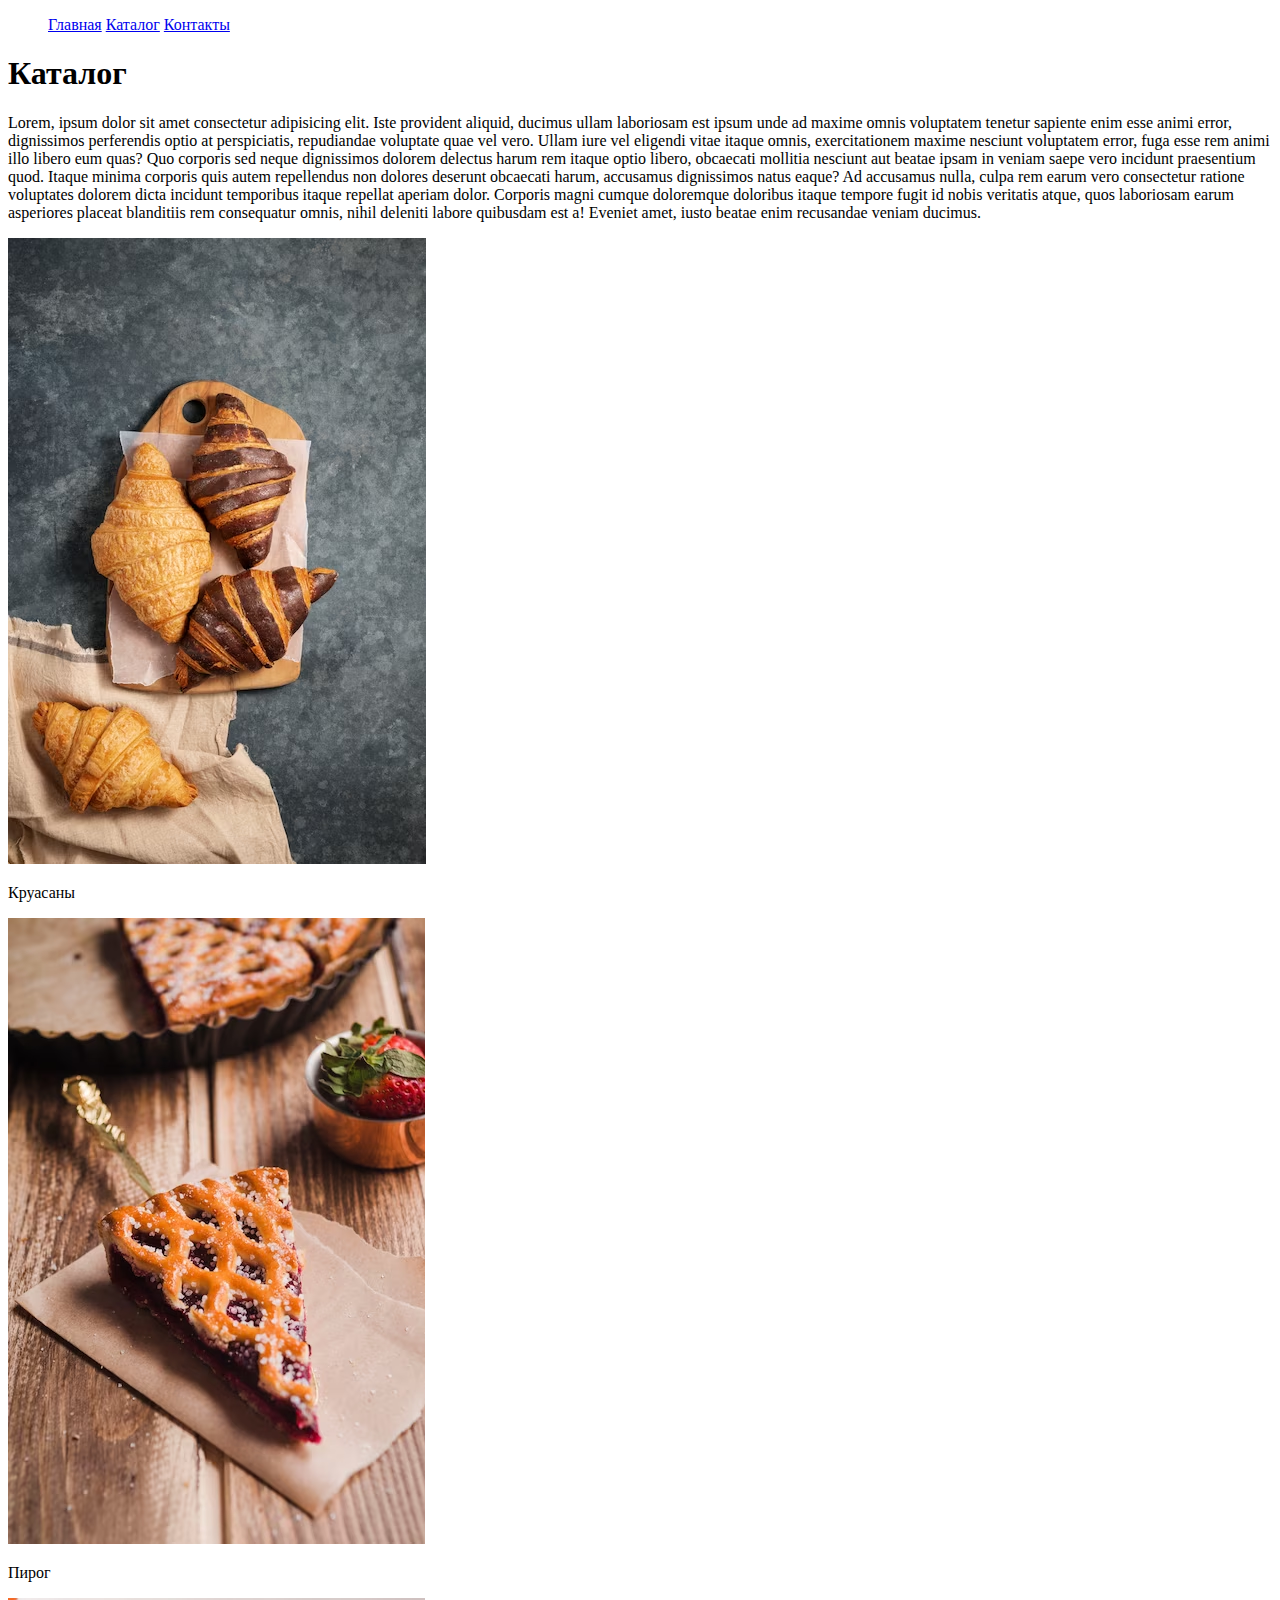
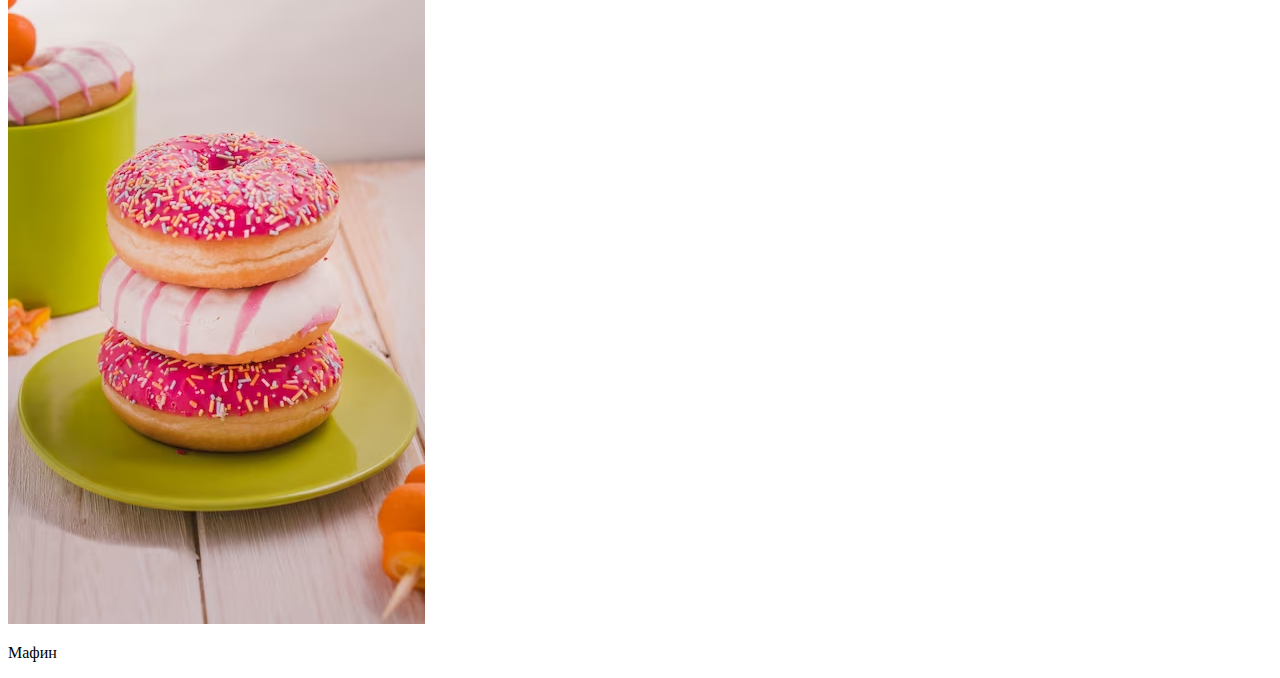
==== catalog.html @ eda4bacb "Add all" ====
<!DOCTYPE html>
<html lang="en">

<head>
    <meta charset="UTF-8">
    <meta name="viewport" content="width=device-width, initial-scale=1.0">
    <title>Catalog</title>
    <link rel="stylesheet" href="./styles/style.css">
</head>

<body>
    <ul id="navbar">
        <li><a href="index.html">Главная</a></li>
        <li><a href="catalog.html">Каталог</a></li>
        <li><a href="#">Контакты</a></li>
    </ul>
    <h1>Каталог</h1>
    <p>Lorem, ipsum dolor sit amet consectetur adipisicing elit. Iste provident aliquid, ducimus ullam laboriosam est
        ipsum unde ad maxime omnis voluptatem tenetur sapiente enim esse animi error, dignissimos perferendis optio at
        perspiciatis, repudiandae voluptate quae vel vero. Ullam iure vel eligendi vitae itaque omnis, exercitationem
        maxime nesciunt voluptatem error, fuga esse rem animi illo libero eum quas? Quo corporis sed neque dignissimos
        dolorem delectus harum rem itaque optio libero, obcaecati mollitia nesciunt aut beatae ipsam in veniam saepe
        vero incidunt praesentium quod. Itaque minima corporis quis autem repellendus non dolores deserunt obcaecati
        harum, accusamus dignissimos natus eaque? Ad accusamus nulla, culpa rem earum vero consectetur ratione
        voluptates dolorem dicta incidunt temporibus itaque repellat aperiam dolor. Corporis magni cumque doloremque
        doloribus itaque tempore fugit id nobis veritatis atque, quos laboriosam earum asperiores placeat blanditiis rem
        consequatur omnis, nihil deleniti labore quibusdam est a! Eveniet amet, iusto beatae enim recusandae veniam
        ducimus.</p>
    <img src="./img/top-view-vegan-baked-products-arrangement_23-2150165991.avif" alt="Круасаны">
    <p>Круасаны</p>
    <img src="./img/slice-tasty-tart-with-jam_23-2147802436.avif" alt="Пирог">
    <p>Пирог</p>
    <img src="./img/tasty-donuts-with-colorful-sprinkles_23-2147802399.avif" alt="Мафин">
    <p>Мафин</p>

</body>

</html>
---- styles/style.css ----
<style>#navbar {
  margin: 0;
  padding: 0;
  list-style-type: none;
}

#navbar li {
  display: inline;
}

</style>
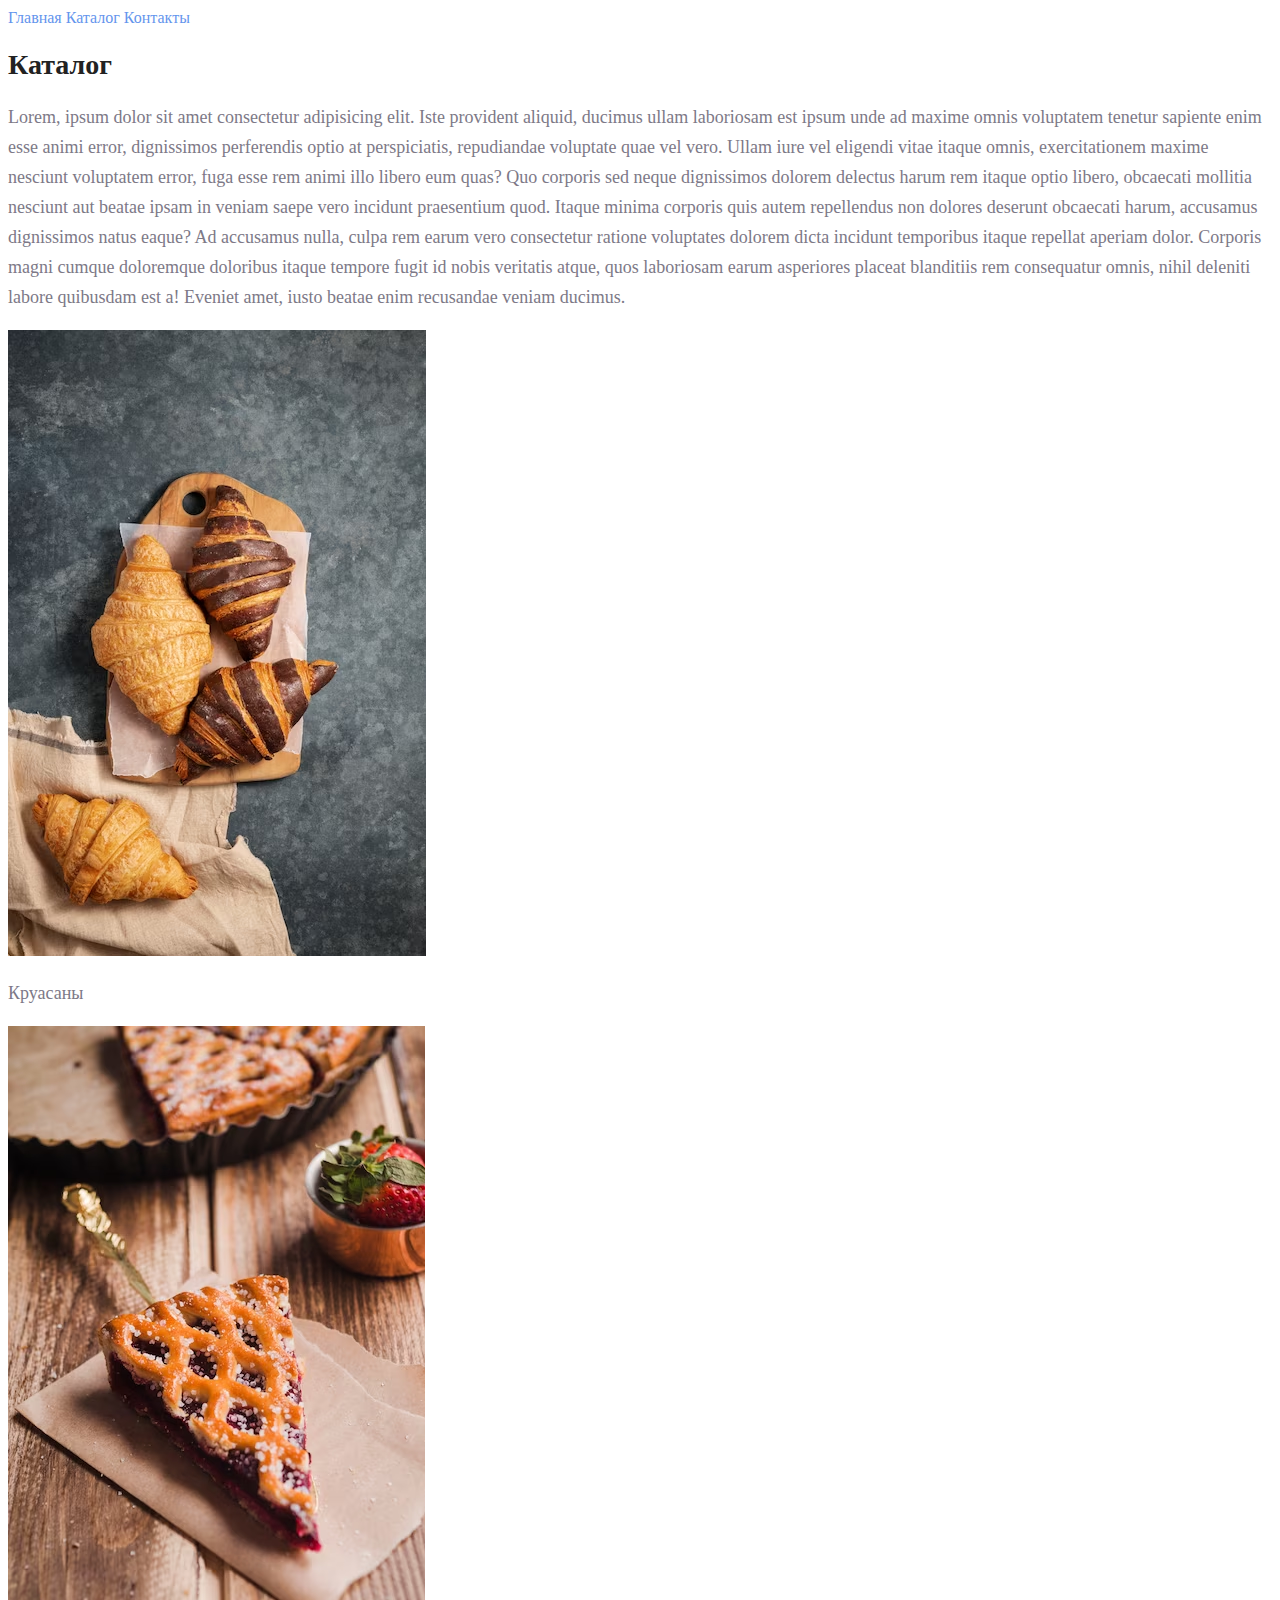
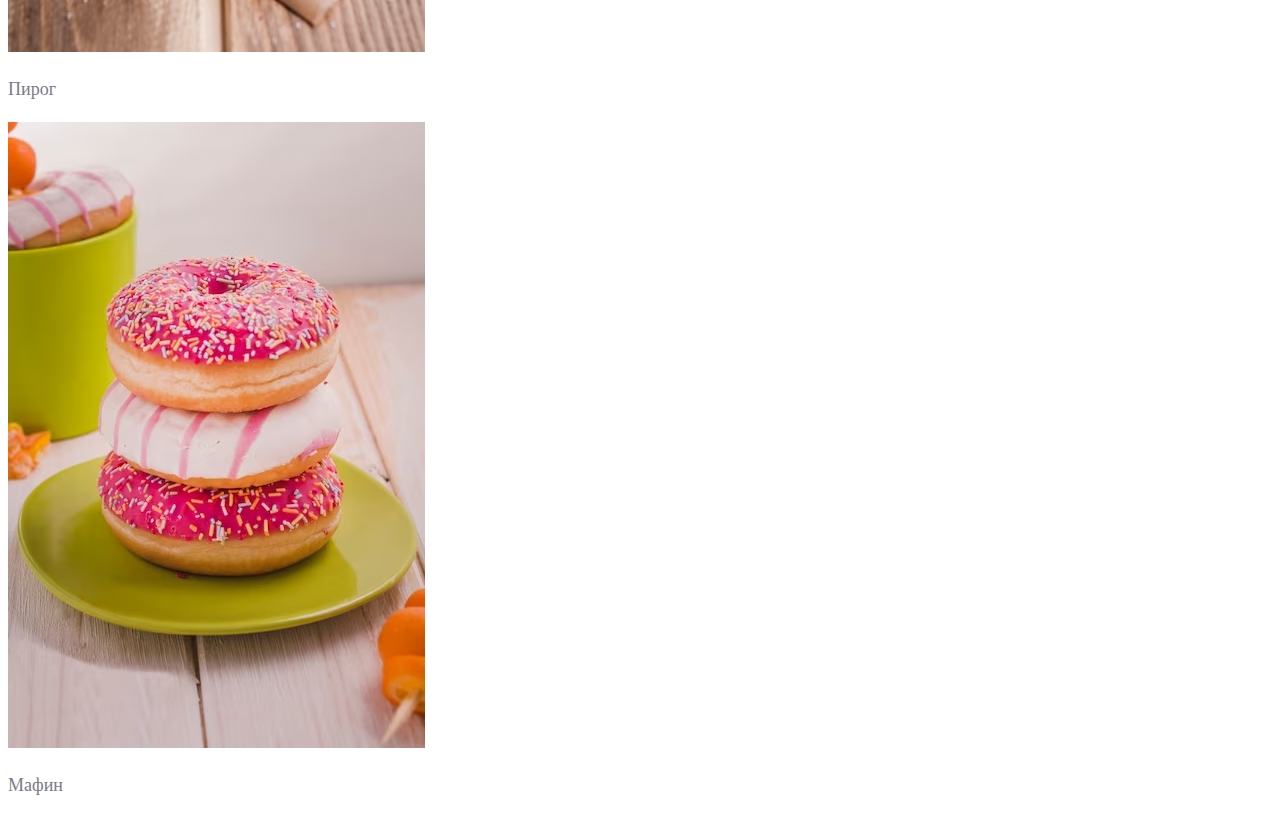
==== commit 7c77d96b: "Add change task 2" ====
--- a/catalog.html
+++ b/catalog.html
@@ -10,12 +10,12 @@
 
 <body>
     <ul id="navbar">
-        <li><a href="index.html">Главная</a></li>
-        <li><a href="catalog.html">Каталог</a></li>
-        <li><a href="#">Контакты</a></li>
+        <li><a class="link_menu" href="index.html">Главная</a></li>
+        <li><a class="link_menu" href="catalog.html">Каталог</a></li>
+        <li><a class="link_menu" href="#">Контакты</a></li>
     </ul>
-    <h1>Каталог</h1>
-    <p>Lorem, ipsum dolor sit amet consectetur adipisicing elit. Iste provident aliquid, ducimus ullam laboriosam est
+    <h1 class="title">Каталог</h1>
+    <p class="text">Lorem, ipsum dolor sit amet consectetur adipisicing elit. Iste provident aliquid, ducimus ullam laboriosam est
         ipsum unde ad maxime omnis voluptatem tenetur sapiente enim esse animi error, dignissimos perferendis optio at
         perspiciatis, repudiandae voluptate quae vel vero. Ullam iure vel eligendi vitae itaque omnis, exercitationem
         maxime nesciunt voluptatem error, fuga esse rem animi illo libero eum quas? Quo corporis sed neque dignissimos
@@ -27,11 +27,11 @@
         consequatur omnis, nihil deleniti labore quibusdam est a! Eveniet amet, iusto beatae enim recusandae veniam
         ducimus.</p>
     <img src="./img/top-view-vegan-baked-products-arrangement_23-2150165991.avif" alt="Круасаны">
-    <p>Круасаны</p>
+    <p class="text">Круасаны</p>
     <img src="./img/slice-tasty-tart-with-jam_23-2147802436.avif" alt="Пирог">
-    <p>Пирог</p>
+    <p class="text">Пирог</p>
     <img src="./img/tasty-donuts-with-colorful-sprinkles_23-2147802399.avif" alt="Мафин">
-    <p>Мафин</p>
+    <p class="text">Мафин</p>
 
 </body>
 
--- a/styles/style.css
+++ b/styles/style.css
@@ -1,4 +1,4 @@
-<style>#navbar {
+#navbar {
   margin: 0;
   padding: 0;
   list-style-type: none;
@@ -8,4 +8,31 @@
   display: inline;
 }
 
-</style>+a {
+  text-decoration: none;
+}
+.link_menu {
+  color: cornflowerblue;
+  font-size: 16px;
+  line-height: 20px;
+}
+.title {
+  color: #222222;
+  font-size: 28px;
+  line-height: 36px;
+  font-weight: bold;
+}
+.title2 {
+  color: coral;
+  font-style: normal;
+  font-weight: 700;
+  font-size: 36px;
+  line-height: 80px;
+}
+.text {
+  font-style: normal;
+  font-weight: 300;
+  font-size: 18px;
+  line-height: 30px;
+  color: #7d7987;
+}
